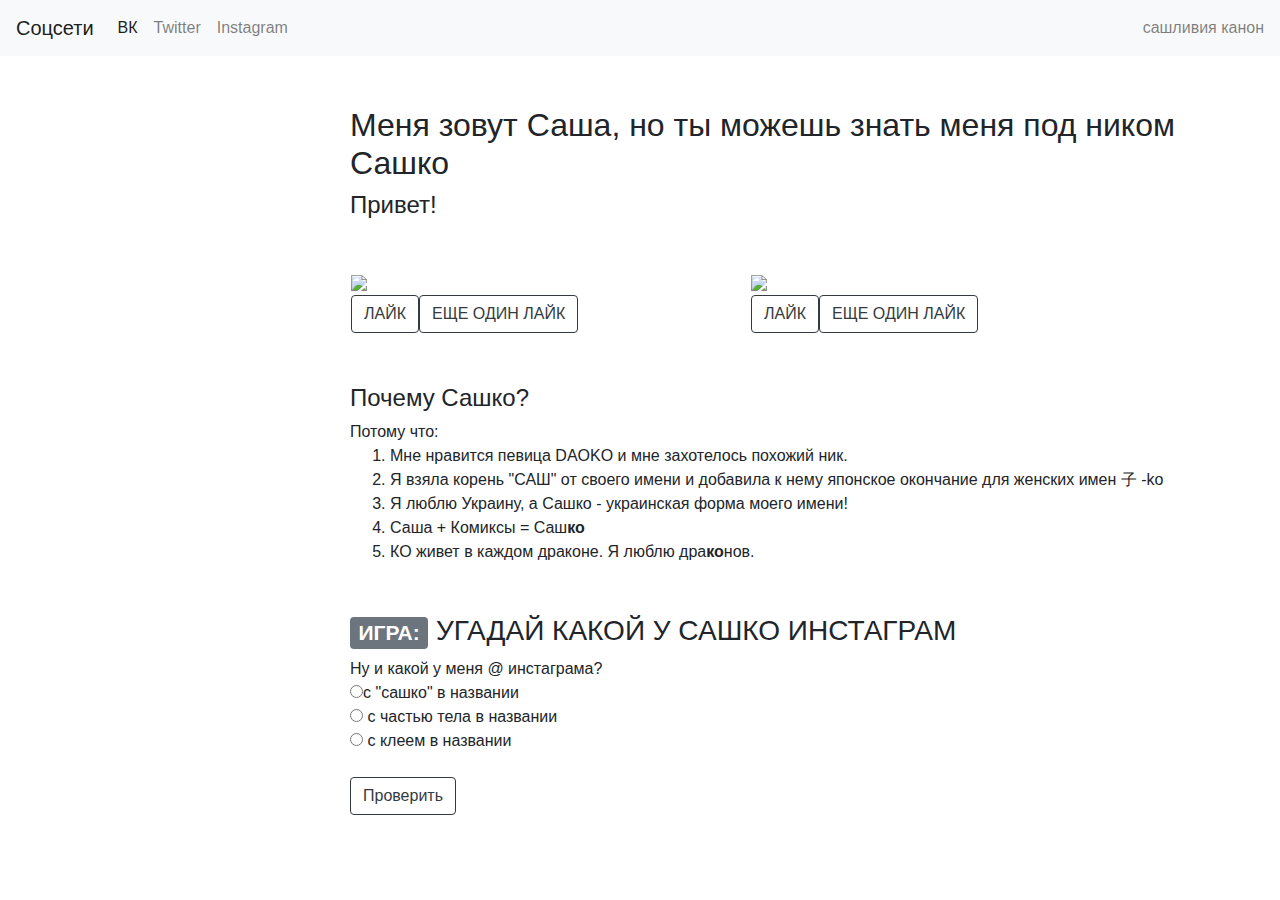
==== index.html @ 4e710cb8 "add js and css bootstrap" ====
<!DOCTYPE html>
<html lang="ru">
<head>
  <meta charset="utf-8">
  <link rel="stylesheet" href="index.css">
  <!-- Bootstrap CSS -->
 <link rel="stylesheet" href="https://stackpath.bootstrapcdn.com/bootstrap/4.4.1/css/bootstrap.min.css" integrity="sha384-Vkoo8x4CGsO3+Hhxv8T/Q5PaXtkKtu6ug5TOeNV6gBiFeWPGFN9MuhOf23Q9Ifjh" crossorigin="anonymous">
  <title>Александра САШКО Михайловна</title>
</head>
<body>
  <nav class="navbar navbar-expand-lg navbar-light bg-light">
    <a class="navbar-brand" href="#">Соцсети</a>
    <button class="navbar-toggler" type="button" data-toggle="collapse" data-target="#navbarText" aria-controls="navbarText" aria-expanded="false" aria-label="Toggle navigation">
      <span class="navbar-toggler-icon"></span>
    </button>
    <div class="collapse navbar-collapse" id="navbarText">
      <ul class="navbar-nav mr-auto">
        <li class="nav-item active">
          <a class="nav-link" href="https://vk.com/sashkosha">ВК <span class="sr-only">(current)</span></a>
        </li>
        <li class="nav-item">
          <a class="nav-link" href="https://twitter.com/sashkosha">Twitter</a>
        </li>
        <li class="nav-item">
          <a class="nav-link" href="https://instagram.com/koleno666">Instagram</a>
        </li>
      </ul>
      <span class="navbar-text">
        сашливия канон
      </span>
    </div>
  </nav>
<div class="container-custom">
  <div class="header">
    <h2> Меня зовут Саша, но ты можешь знать меня под ником Сашко </h2>
    <h4>Привет!</h4>
  </div>
  <div class="img">
    <table width="800">
      <tr>
        <td>
         <img width=60% src="https://instagram.fhel5-1.fna.fbcdn.net/v/t51.2885-15/e35/54447341_2311497982430682_8667371547810419952_n.jpg?_nc_ht=instagram.fhel5-1.fna.fbcdn.net&_nc_cat=106&oh=97f9978b559db26cfadc1210f5a8db2c&oe=5E7E5610">
         <br>
         <button class="btn btn-outline-dark" id="like" onmouseover="changeBg('#FFF0F7')" onmouseout="changeBg('white')">ЛАЙК</button><button class="btn btn-outline-dark" onmouseover="changeBg('#FFF0F7')" onmouseout="changeBg('white')">ЕЩЕ ОДИН ЛАЙК</button>
       </td>
       <td>
         <img width=95% src="https://instagram.fhel5-1.fna.fbcdn.net/v/t51.2885-15/sh0.08/e35/s640x640/66016035_442547929923557_9218391873848755464_n.jpg?_nc_ht=instagram.fhel5-1.fna.fbcdn.net&_nc_cat=105&oh=98b1d796715f2f09af14668718e6003c&oe=5E851A6F">
         <br>
         <button class="btn btn-outline-dark" onmouseover="changeBg('#FFF0F7')" onmouseout="changeBg('white')">ЛАЙК</button><button class="btn btn-outline-dark" onmouseover="changeBg('#FFF0F7')" onmouseout="changeBg('white')">ЕЩЕ ОДИН ЛАЙК</button>
       </td>
     </tr>
   </table>
 </div>
 <div class="content">
  <h4>Почему Сашко?</h4>
  Потому что: <br>
  <ol>
  	<li>Мне нравится певица DAOKO и мне захотелось похожий ник. </li>
  	<li> Я взяла корень "САШ" от своего имени и добавила к нему японское окончание для женских имен 子 -ko</li>
  	<li>Я люблю Украину, а Сашко - украинская форма моего имени!</li>
    <li>Саша + Комиксы = Саш<b>ко</b></li>
    <li>КО живет в каждом драконе. Я люблю дра<b>ко</b>нов.</li>

  </ol> 
</div>
<div class="form">
  <h3><span class="badge badge-secondary">ИГРА:</span> УГАДАЙ КАКОЙ У САШКО ИНСТАГРАМ</h3>
  Ну и какой у меня @ инстаграма? <br>
  <form>
   <input "form-check-input" type="radio" name="answer" id="answer1" value="sash"><label class="form-check-label" for="answer1">с "сашко" в названии </label><br>
   <input "form-check-input" type="radio" name="answer" id="answer2" value="limb"> <label class="form-check-label" for="answer2">с частью тела в названии </label><br>
   <input "form-check-input" type="radio" name="answer" id="answer3" value="glue"> <label class="form-check-label" for="answer3">с клеем в названии </label><br>
   <br>
   <input class="btn btn-outline-dark" type="button" value="Проверить" onClick='location.href="https://www.instagram.com/koleno666/"'>
 </form>
</div>
</div>
<script type="text/javascript">
  
function myNameConsole() {
  console.log("Саша");
}

  function myName() {
  alert("Александра Михайловна");
}

  function changeBg(color) {
  document.body.style.background=color;
}

myName();
myNameConsole();
const isPizza = confirm("Вы любите пиццу?");

if(isPizza){
  pizzaType = prompt('А какая пицца любимая?');
  console.log("Любимая пицца этой персоны " + pizzaType);
}
else{
  console.log("А я люблю пиццу (накормите...)");
}





</script>
</body>
</html>
---- index.css ----
.header{
	margin:50px;
}

.img{
		margin:50px;
}

.content{
		margin:50px;
}

.form{
	margin: 50px;
}

.container-custom{
	margin-left: 300px;
}
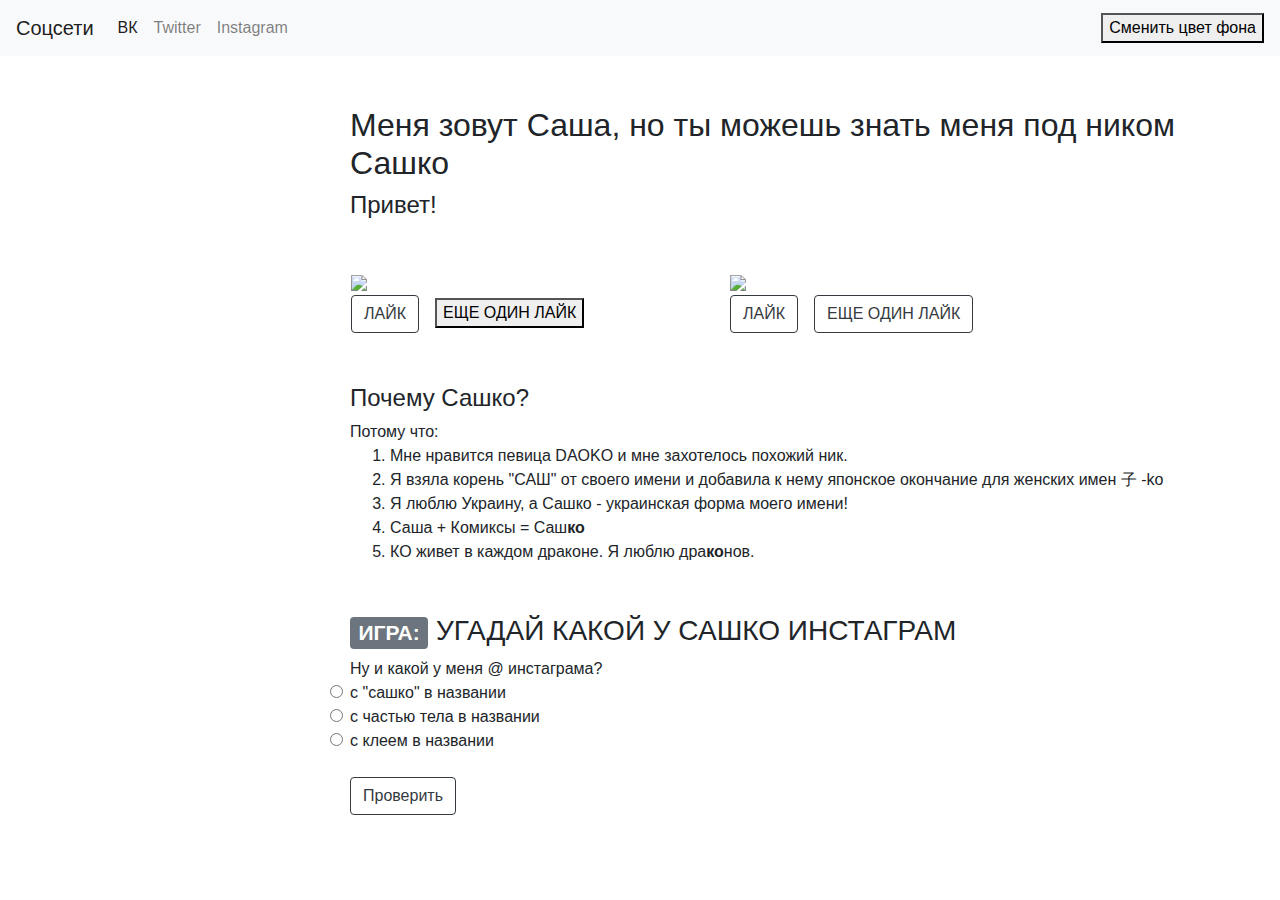
==== commit 17f83987: "добавлена кнопка для смены фона на случайный цвет" ====
--- a/index.html
+++ b/index.html
@@ -25,8 +25,8 @@
           <a class="nav-link" href="https://instagram.com/koleno666">Instagram</a>
         </li>
       </ul>
-      <span class="navbar-text">
-        сашливия канон
+      <button onclick="randomBg()">
+        Сменить цвет фона</button>
       </span>
     </div>
   </nav>
@@ -41,12 +41,12 @@
         <td>
          <img width=60% src="https://instagram.fhel5-1.fna.fbcdn.net/v/t51.2885-15/e35/54447341_2311497982430682_8667371547810419952_n.jpg?_nc_ht=instagram.fhel5-1.fna.fbcdn.net&_nc_cat=106&oh=97f9978b559db26cfadc1210f5a8db2c&oe=5E7E5610">
          <br>
-         <button class="btn btn-outline-dark" id="like" onmouseover="changeBg('#FFF0F7')" onmouseout="changeBg('white')">ЛАЙК</button><button class="btn btn-outline-dark" onmouseover="changeBg('#FFF0F7')" onmouseout="changeBg('white')">ЕЩЕ ОДИН ЛАЙК</button>
+         <button class="btn btn-outline-dark mr-3" id="like" onmouseover="changeBg('#FFF0F7')" onmouseout="changeBg('white')">ЛАЙК</button><button cclass="btn btn-outline-dark mr-3" onmouseover="changeBg('#FFF0F7')" onmouseout="changeBg('white')">ЕЩЕ ОДИН ЛАЙК</button>
        </td>
        <td>
          <img width=95% src="https://instagram.fhel5-1.fna.fbcdn.net/v/t51.2885-15/sh0.08/e35/s640x640/66016035_442547929923557_9218391873848755464_n.jpg?_nc_ht=instagram.fhel5-1.fna.fbcdn.net&_nc_cat=105&oh=98b1d796715f2f09af14668718e6003c&oe=5E851A6F">
          <br>
-         <button class="btn btn-outline-dark" onmouseover="changeBg('#FFF0F7')" onmouseout="changeBg('white')">ЛАЙК</button><button class="btn btn-outline-dark" onmouseover="changeBg('#FFF0F7')" onmouseout="changeBg('white')">ЕЩЕ ОДИН ЛАЙК</button>
+         <button class="btn btn-outline-dark mr-3" onmouseover="changeBg('#FFF0F7')" onmouseout="changeBg('white')">ЛАЙК</button><button class="btn btn-outline-dark mr-3" onmouseover="changeBg('#FFF0F7')" onmouseout="changeBg('white')">ЕЩЕ ОДИН ЛАЙК</button>
        </td>
      </tr>
    </table>
@@ -67,15 +67,15 @@
   <h3><span class="badge badge-secondary">ИГРА:</span> УГАДАЙ КАКОЙ У САШКО ИНСТАГРАМ</h3>
   Ну и какой у меня @ инстаграма? <br>
   <form>
-   <input "form-check-input" type="radio" name="answer" id="answer1" value="sash"><label class="form-check-label" for="answer1">с "сашко" в названии </label><br>
-   <input "form-check-input" type="radio" name="answer" id="answer2" value="limb"> <label class="form-check-label" for="answer2">с частью тела в названии </label><br>
-   <input "form-check-input" type="radio" name="answer" id="answer3" value="glue"> <label class="form-check-label" for="answer3">с клеем в названии </label><br>
+   <input class="form-check-input" type="radio" name="answer" id="answer1" value="sash"><label class="form-check-label" for="answer1">с "сашко" в названии </label><br>
+   <input class="form-check-input" type="radio" name="answer" id="answer2" value="limb"> <label class="form-check-label" for="answer2">с частью тела в названии </label><br>
+   <input class="form-check-input" type="radio" name="answer" id="answer3" value="glue"> <label class="form-check-label" for="answer3">с клеем в названии </label><br>
    <br>
    <input class="btn btn-outline-dark" type="button" value="Проверить" onClick='location.href="https://www.instagram.com/koleno666/"'>
  </form>
 </div>
 </div>
-<script type="text/javascript">
+<script>
   
 function myNameConsole() {
   console.log("Саша");
@@ -84,6 +84,33 @@
   function myName() {
   alert("Александра Михайловна");
 }
+  function randomBg(){
+    let a = Math.floor(Math.random() * 5);
+    switch(a){
+      case 0:
+      changeBg('#FFDFD3');
+      break;
+      case 1:
+      document.body.style.background='#ffdef2';
+      break;
+      case 2:
+      document.body.style.background='#f2e2ff';
+      break;
+      case 3:
+      document.body.style.background='#e2eeff';
+      break;
+      case 4:
+      document.body.style.background='#ddfffc';
+      break;
+      case 5:
+      document.body.style.background='#ffffe3';
+      break;
+      default:
+      document.body.style.background=white;
+
+
+    }
+  }
 
   function changeBg(color) {
   document.body.style.background=color;
@@ -100,11 +127,6 @@
 else{
   console.log("А я люблю пиццу (накормите...)");
 }
-
-
-
-
-
 </script>
 </body>
 </html>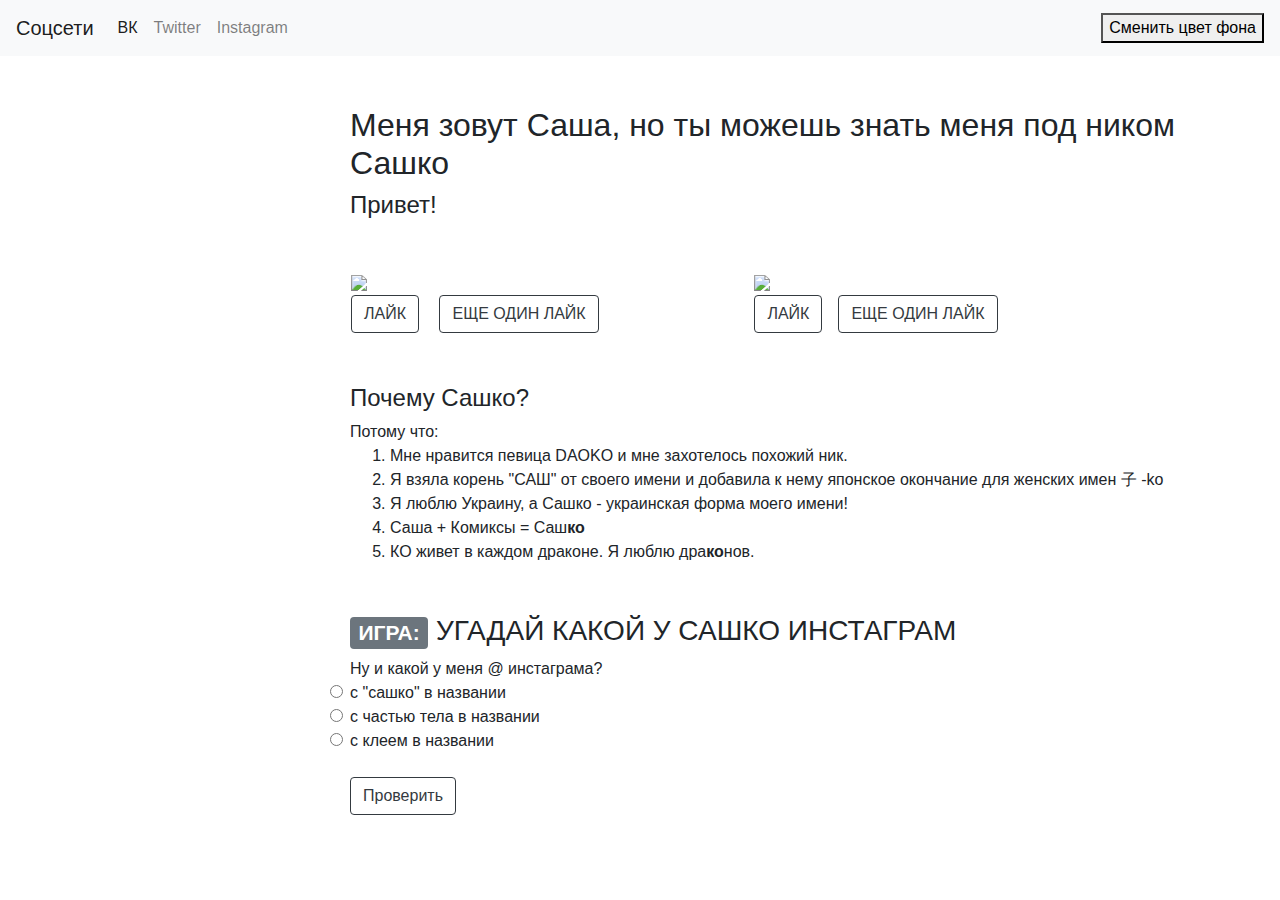
==== commit 3626740d: "добавлена кнопка для смены фона на случайный цвет" ====
--- a/index.html
+++ b/index.html
@@ -41,7 +41,8 @@
         <td>
          <img width=60% src="https://instagram.fhel5-1.fna.fbcdn.net/v/t51.2885-15/e35/54447341_2311497982430682_8667371547810419952_n.jpg?_nc_ht=instagram.fhel5-1.fna.fbcdn.net&_nc_cat=106&oh=97f9978b559db26cfadc1210f5a8db2c&oe=5E7E5610">
          <br>
-         <button class="btn btn-outline-dark mr-3" id="like" onmouseover="changeBg('#FFF0F7')" onmouseout="changeBg('white')">ЛАЙК</button><button cclass="btn btn-outline-dark mr-3" onmouseover="changeBg('#FFF0F7')" onmouseout="changeBg('white')">ЕЩЕ ОДИН ЛАЙК</button>
+         <button class="btn btn-outline-dark mr-3" id="like" onmouseover="changeBg('#FFF0F7')" onmouseout="changeBg('white')">ЛАЙК</button>
+         <button class="btn btn-outline-dark mr-3" onmouseover="changeBg('#FFF0F7')" onmouseout="changeBg('white')">ЕЩЕ ОДИН ЛАЙК</button>
        </td>
        <td>
          <img width=95% src="https://instagram.fhel5-1.fna.fbcdn.net/v/t51.2885-15/sh0.08/e35/s640x640/66016035_442547929923557_9218391873848755464_n.jpg?_nc_ht=instagram.fhel5-1.fna.fbcdn.net&_nc_cat=105&oh=98b1d796715f2f09af14668718e6003c&oe=5E851A6F">
